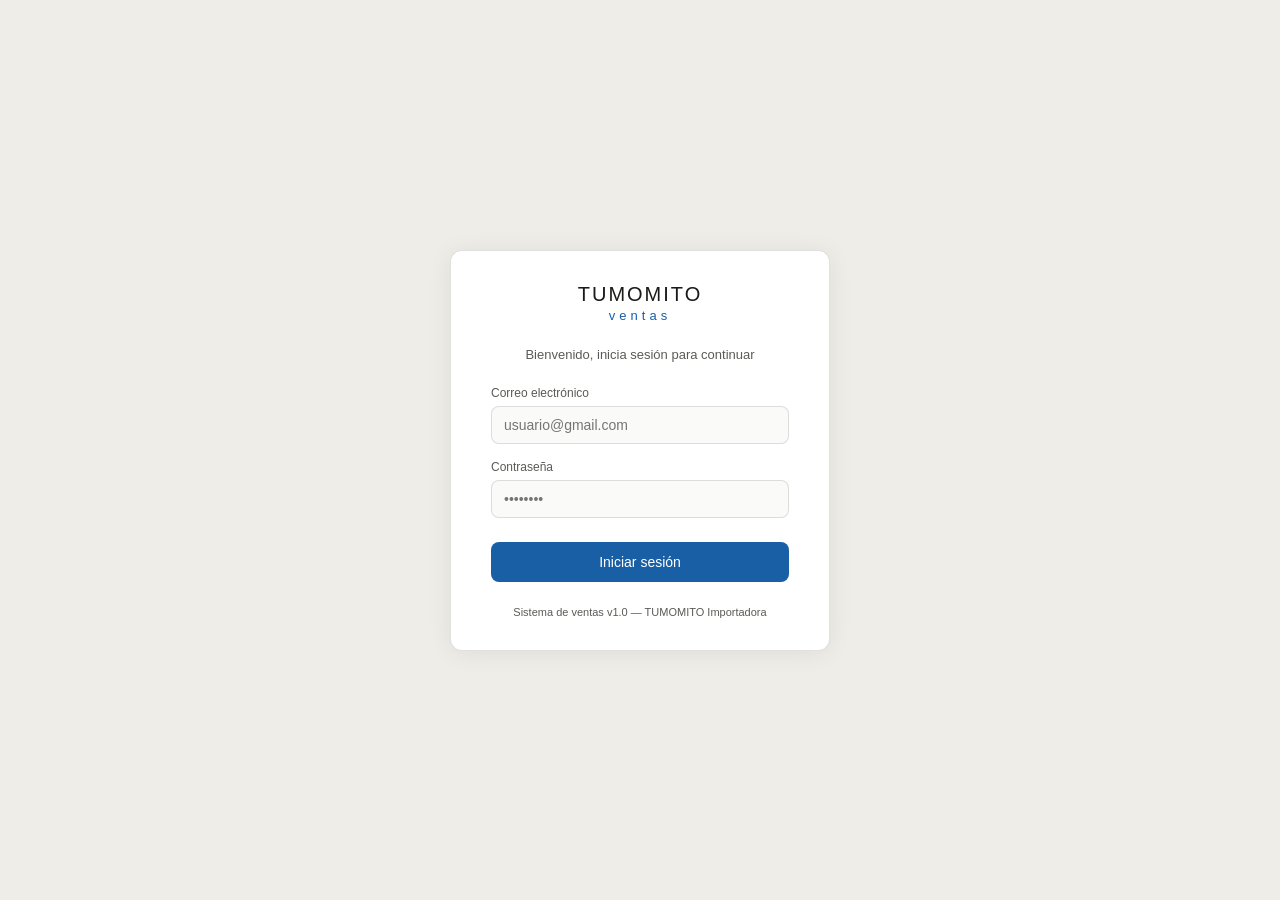
==== frontend/pages/dashboard.html @ 2b507c13 "feat: login + dashboard con catalogo" ====
<!DOCTYPE html>
<html lang="es">
<head>
  <meta charset="UTF-8">
  <meta name="viewport" content="width=device-width, initial-scale=1.0">
  <title>TUMOMITO — Dashboard</title>
  <link rel="stylesheet" href="../css/style.css">
</head>
<body class="dash-page">

  <!-- TOPBAR -->
  <header class="dash-header">
    <div class="dash-logo">TUMO<span>MITO</span></div>
    <div class="dash-user">
      <span id="user-name">Cargando...</span>
      <span id="user-role" class="role-badge"></span>
      <button class="btn-logout" onclick="logout()">Cerrar sesión</button>
    </div>
  </header>

  <!-- LAYOUT -->
  <div class="dash-layout">

    <!-- SIDEBAR -->
    <nav class="dash-sidebar">
      <div class="nav-item active" onclick="setView('catalogo', this)">Catálogo</div>
      <div class="nav-item" onclick="setView('pedidos', this)">Pedidos</div>
      <div class="nav-item" onclick="setView('analisis', this)">Análisis</div>
      <div class="nav-item" onclick="setView('clientes', this)">Clientes</div>
      <div class="nav-item" onclick="setView('proveedores', this)">Proveedores</div>
    </nav>

    <!-- CONTENIDO -->
    <main class="dash-content">

      <!-- ── CATÁLOGO ── -->
      <div id="view-catalogo">
        <div class="metrics">
          <div class="metric"><div class="metric-label">Ventas hoy</div><div class="metric-value">Bs. 4,820</div><div class="metric-delta up">+23% vs ayer</div></div>
          <div class="metric"><div class="metric-label">Pedidos activos</div><div class="metric-value">37</div><div class="metric-delta up">+8 nuevos</div></div>
          <div class="metric"><div class="metric-label">Productos</div><div class="metric-value" id="total-prods">—</div><div class="metric-delta">en catálogo</div></div>
          <div class="metric"><div class="metric-label">Stock crítico</div><div class="metric-value red" id="stock-critico">—</div><div class="metric-delta">requieren atención</div></div>
        </div>

        <div class="topbar">
          <input type="text" placeholder="Buscar producto..." id="search-input" oninput="filterProducts()">
          <select id="cat-filter" onchange="filterProducts()">
            <option value="">Todas las categorías</option>
            <option value="Hogar/Deco">Hogar y Decoración</option>
            <option value="Cocina/Baño">Cocina y Baño</option>
            <option value="Papelería">Papelería</option>
            <option value="Juguetes">Juguetes</option>
            <option value="Accesorios">Accesorios</option>
            <option value="Lámparas">Lámparas</option>
          </select>
          <select id="prov-filter" onchange="filterProducts()">
            <option value="">Todos los proveedores</option>
            <option value="Casa Ideas">Casa Ideas</option>
            <option value="Acricolor">Acricolor</option>
            <option value="Chikipoom">Chikipoom</option>
            <option value="Makro">Makro</option>
            <option value="Kimpro">Kimpro</option>
          </select>
        </div>

        <div class="section-title">Catálogo de productos <span id="prod-count" style="font-weight:400;color:var(--text2);font-size:12px"></span></div>
        <div class="products" id="product-grid"></div>
      </div>

      <!-- ── PEDIDOS ── -->
      <div id="view-pedidos" style="display:none">
        <div class="section-title">Gestión de pedidos</div>
        <div class="panel">
          <div class="order-row header-row">
            <span>Cliente / Producto</span><span>Monto</span><span>Fecha</span><span>Estado</span>
          </div>
          <div class="order-row"><span><b>Carlos M.</b> — Cortina Blackout</span><span>Bs. 870</span><span>Hoy 09:14</span><span class="status s-pendiente">Pendiente</span></div>
          <div class="order-row"><span><b>Ana R.</b> — Set Cubiertos Oro</span><span>Bs. 446</span><span>Hoy 08:52</span><span class="status s-enviado">Enviado</span></div>
          <div class="order-row"><span><b>Pedro L.</b> — Mochila Plegable</span><span>Bs. 520</span><span>Ayer 18:30</span><span class="status s-entregado">Entregado</span></div>
          <div class="order-row"><span><b>Maria C.</b> — Lámpara Colgante</span><span>Bs. 1,170</span><span>Ayer 14:10</span><span class="status s-enviado">Enviado</span></div>
          <div class="order-row"><span><b>Luis V.</b> — Guirnalda Luces</span><span>Bs. 440</span><span>28 Abr</span><span class="status s-entregado">Entregado</span></div>
          <div class="order-row"><span><b>Sofia B.</b> — Robot Cocina</span><span>Bs. 1,200</span><span>27 Abr</span><span class="status s-entregado">Entregado</span></div>
        </div>
        <button class="btn-primary">Exportar pedidos</button>
      </div>

      <!-- ── ANÁLISIS ── -->
      <div id="view-analisis" style="display:none">
        <div class="section-title">Análisis de ventas</div>
        <div class="panel">
          <div class="panel-title">Categorías más vendidas</div>
          <div class="bar-wrap"><span class="bar-label">Hogar/Deco</span><div class="bar-bg"><div class="bar-fill" style="width:82%;background:#185FA5"></div></div><span>82%</span></div>
          <div class="bar-wrap"><span class="bar-label">Cocina/Baño</span><div class="bar-bg"><div class="bar-fill" style="width:65%;background:#1D9E75"></div></div><span>65%</span></div>
          <div class="bar-wrap"><span class="bar-label">Lámparas</span><div class="bar-bg"><div class="bar-fill" style="width:54%;background:#534AB7"></div></div><span>54%</span></div>
          <div class="bar-wrap"><span class="bar-label">Papelería</span><div class="bar-bg"><div class="bar-fill" style="width:38%;background:#EF9F27"></div></div><span>38%</span></div>
          <div class="bar-wrap"><span class="bar-label">Juguetes</span><div class="bar-bg"><div class="bar-fill" style="width:27%;background:#D85A30"></div></div><span>27%</span></div>
        </div>
        <div class="panel">
          <div class="panel-title">Recomendación IA</div>
          <div class="ai-box">
            Se detecta alta rotación en <b>artículos de Hogar y Decoración</b> (velas, marcos, cortinas). Se recomienda reponer stock de Casa Ideas — quedan 38 productos en nivel crítico.<br><br>
            Oportunidad: el proveedor <b>Acricolor</b> tiene lámparas colgantes de cristal con alta demanda y stock disponible. Considerar promoción especial.<br><br>
            Temporada: se aproxima Día de la Madre — incrementar stock de <b>sets de cocina, fragancias y decoración</b>.
          </div>
        </div>
      </div>

      <!-- ── CLIENTES ── -->
      <div id="view-clientes" style="display:none">
        <div class="section-title">Base de clientes</div>
        <div class="panel">
          <div class="tab-bar">
            <div class="tab active" onclick="setTab(this,'frecuentes')">Frecuentes</div>
            <div class="tab" onclick="setTab(this,'nuevos')">Nuevos</div>
            <div class="tab" onclick="setTab(this,'inactivos')">Inactivos</div>
          </div>
          <div id="tab-frecuentes">
            <div class="order-row header-row"><span>Cliente</span><span>Compras</span><span>Total Bs.</span><span>Segmento</span></div>
            <div class="order-row"><span>Maria C.</span><span>14</span><span>6,840</span><span class="status s-entregado">VIP</span></div>
            <div class="order-row"><span>Pedro L.</span><span>11</span><span>4,200</span><span class="status s-entregado">VIP</span></div>
            <div class="order-row"><span>Sofia B.</span><span>9</span><span>3,100</span><span class="status s-enviado">Premium</span></div>
            <div class="order-row"><span>Luis V.</span><span>7</span><span>2,450</span><span class="status s-enviado">Premium</span></div>
          </div>
          <div id="tab-nuevos" style="display:none">
            <div class="order-row"><span>Juan P.</span><span>1</span><span>580</span><span class="status s-pendiente">Nuevo</span></div>
            <div class="order-row"><span>Rosa M.</span><span>2</span><span>420</span><span class="status s-pendiente">Nuevo</span></div>
          </div>
          <div id="tab-inactivos" style="display:none">
            <div class="order-row"><span>Ana F.</span><span>3</span><span>890</span><span class="status s-pendiente">Inactivo</span></div>
            <div class="order-row"><span>Carlos Q.</span><span>5</span><span>1,200</span><span class="status s-pendiente">Inactivo</span></div>
          </div>
        </div>
        <button class="btn-primary">Campaña de reactivación</button>
      </div>

      <!-- ── PROVEEDORES ── -->
      <div id="view-proveedores" style="display:none">
        <div class="section-title">Proveedores activos</div>
        <div class="panel">
          <div class="order-row header-row"><span>Proveedor</span><span>Productos</span><span>Categoría</span><span>Estado</span></div>
          <div class="order-row"><span><b>Casa Ideas</b></span><span>150+</span><span>Hogar/Deco</span><span class="status s-entregado">Activo</span></div>
          <div class="order-row"><span><b>Acricolor</b></span><span>80+</span><span>Lámparas</span><span class="status s-entregado">Activo</span></div>
          <div class="order-row"><span><b>Chikipoom</b></span><span>25</span><span>Juguetes</span><span class="status s-enviado">Consignación</span></div>
          <div class="order-row"><span><b>Makro</b></span><span>41</span><span>Varios</span><span class="status s-entregado">Activo</span></div>
          <div class="order-row"><span><b>Kimpro</b></span><span>7</span><span>Accesorios</span><span class="status s-pendiente">Revisar</span></div>
          <div class="order-row"><span><b>Smart Toys</b></span><span>15+</span><span>Juguetes</span><span class="status s-enviado">Cotización</span></div>
          <div class="order-row"><span><b>Funky Fish</b></span><span>10+</span><span>Accesorios</span><span class="status s-enviado">Cotización</span></div>
        </div>
      </div>

    </main>
  </div>

  <script src="../js/auth.js"></script>
  <script src="../js/app.js"></script>
</body>
</html>
---- frontend/css/style.css ----
*, *::before, *::after { box-sizing: border-box; margin: 0; padding: 0; }

:root {
  --blue: #185FA5;
  --blue-dark: #0C447C;
  --blue-bg: #E6F1FB;
  --text1: #1a1a18;
  --text2: #5a5a56;
  --bg: #eeede8;
  --white: #ffffff;
  --border: rgba(0,0,0,0.12);
  --radius: 12px;
  --red: #993C1D;
  --red-bg: #FAECE7;
  --green: #0F6E56;
  --green-bg: #E1F5EE;
}

body {
  font-family: -apple-system, BlinkMacSystemFont, 'Segoe UI', sans-serif;
  background: var(--bg);
  color: var(--text1);
  min-height: 100vh;
}

/* ── LOGIN ── */
.login-page {
  display: flex;
  align-items: center;
  justify-content: center;
  min-height: 100vh;
}

.login-card {
  background: var(--white);
  border: 0.5px solid var(--border);
  border-radius: var(--radius);
  padding: 2rem 2.5rem;
  width: 100%;
  max-width: 380px;
  box-shadow: 0 2px 24px rgba(0,0,0,0.07);
}

.login-logo {
  text-align: center;
  margin-bottom: 1.5rem;
}

.logo-main {
  display: block;
  font-size: 20px;
  font-weight: 500;
  color: var(--text1);
  letter-spacing: 2px;
}

.logo-sub {
  display: block;
  font-size: 13px;
  color: var(--blue);
  letter-spacing: 4px;
  margin-top: 2px;
}

.login-welcome {
  font-size: 13px;
  color: var(--text2);
  text-align: center;
  margin-bottom: 1.5rem;
}

.form-group {
  margin-bottom: 1rem;
}

.form-group label {
  display: block;
  font-size: 12px;
  font-weight: 500;
  color: var(--text2);
  margin-bottom: 6px;
}

.form-group input {
  width: 100%;
  height: 38px;
  border: 0.5px solid var(--border);
  border-radius: 8px;
  padding: 0 12px;
  font-size: 14px;
  color: var(--text1);
  background: #fafaf8;
  outline: none;
  transition: border-color 0.15s;
}

.form-group input:focus {
  border-color: var(--blue);
  background: var(--white);
}

.btn-login {
  width: 100%;
  height: 40px;
  background: var(--blue);
  color: #fff;
  border: none;
  border-radius: 8px;
  font-size: 14px;
  font-weight: 500;
  cursor: pointer;
  margin-top: 0.5rem;
  transition: background 0.15s;
}

.btn-login:hover { background: var(--blue-dark); }
.btn-login:disabled { background: #aaa; cursor: not-allowed; }

.alert {
  padding: 8px 12px;
  border-radius: 8px;
  font-size: 12px;
  margin-bottom: 1rem;
}

.alert-error { background: var(--red-bg); color: var(--red); border: 0.5px solid #f5c4b3; }
.alert-success { background: var(--green-bg); color: var(--green); border: 0.5px solid #9FE1CB; }

.login-footer {
  font-size: 11px;
  color: var(--text2);
  text-align: center;
  margin-top: 1.5rem;
}

/* ── DASHBOARD ── */
.dash-page { background: var(--bg); }

.dash-header {
  height: 52px;
  background: var(--white);
  border-bottom: 0.5px solid var(--border);
  display: flex;
  align-items: center;
  justify-content: space-between;
  padding: 0 1.5rem;
  position: sticky;
  top: 0;
  z-index: 10;
}

.dash-logo { font-size: 16px; font-weight: 500; color: var(--text1); }
.dash-logo span { color: var(--blue); }

.dash-user { display: flex; align-items: center; gap: 10px; font-size: 13px; }

.role-badge {
  font-size: 10px;
  padding: 2px 8px;
  border-radius: 4px;
  background: var(--blue-bg);
  color: var(--blue-dark);
  font-weight: 500;
  text-transform: uppercase;
}

.btn-logout {
  background: transparent;
  border: 0.5px solid var(--border);
  padding: 5px 12px;
  border-radius: 6px;
  font-size: 12px;
  cursor: pointer;
  color: var(--text2);
}
.btn-logout:hover { background: var(--bg); color: var(--text1); }

.dash-layout {
  display: grid;
  grid-template-columns: 190px 1fr;
  min-height: calc(100vh - 52px);
}

.dash-sidebar {
  background: var(--white);
  border-right: 0.5px solid var(--border);
  padding: 1rem;
  display: flex;
  flex-direction: column;
  gap: 4px;
}

.nav-item {
  padding: 8px 12px;
  border-radius: 8px;
  font-size: 13px;
  cursor: pointer;
  color: var(--text2);
  transition: all 0.15s;
}
.nav-item:hover { background: var(--bg); color: var(--text1); }
.nav-item.active { background: var(--blue-bg); color: var(--blue); font-weight: 500; }

.dash-content {
  padding: 1.5rem;
  background: var(--bg);
  overflow-y: auto;
}

.metrics {
  display: grid;
  grid-template-columns: repeat(4, 1fr);
  gap: 10px;
  margin-bottom: 1.25rem;
}

.metric {
  background: var(--white);
  border: 0.5px solid var(--border);
  border-radius: 10px;
  padding: 12px 14px;
}
.metric-label { font-size: 12px; color: var(--text2); margin-bottom: 4px; }
.metric-value { font-size: 22px; font-weight: 500; color: var(--text1); }
.metric-value.red { color: var(--red); }
.metric-delta { font-size: 11px; margin-top: 3px; color: var(--text2); }
.metric-delta.up { color: var(--green); }

.topbar {
  display: flex;
  gap: 8px;
  margin-bottom: 1rem;
  flex-wrap: wrap;
}
.topbar input, .topbar select {
  height: 34px;
  border: 0.5px solid var(--border);
  border-radius: 8px;
  padding: 0 12px;
  font-size: 13px;
  background: var(--white);
  color: var(--text1);
  outline: none;
}
.topbar input { flex: 1; min-width: 160px; }
.topbar input:focus, .topbar select:focus { border-color: var(--blue); }

.section-title { font-size: 14px; font-weight: 500; margin-bottom: 12px; color: var(--text1); }

.products {
  display: grid;
  grid-template-columns: repeat(4, 1fr);
  gap: 10px;
}

.product-card {
  background: var(--white);
  border: 0.5px solid var(--border);
  border-radius: 10px;
  padding: 12px;
  cursor: pointer;
  transition: border-color 0.15s;
}
.product-card:hover { border-color: var(--blue); }

.prod-img {
  width: 100%;
  height: 52px;
  background: var(--bg);
  border-radius: 8px;
  display: flex;
  align-items: center;
  justify-content: center;
  font-size: 22px;
  margin-bottom: 8px;
}

.prod-name { font-size: 12px; font-weight: 500; color: var(--text1); margin-bottom: 3px; line-height: 1.3; }
.prod-price { font-size: 13px; font-weight: 500; color: var(--blue); }
.prod-meta { font-size: 11px; color: var(--text2); margin-top: 2px; }

.badge { display: inline-block; font-size: 10px; padding: 2px 6px; border-radius: 4px; margin-bottom: 4px; }
.badge-hot { background: var(--red-bg); color: var(--red); }
.badge-new { background: var(--green-bg); color: var(--green); }
.badge-low { background: #FAEEDA; color: #854F0B; }

.panel {
  background: var(--white);
  border: 0.5px solid var(--border);
  border-radius: 10px;
  padding: 1rem;
  margin-bottom: 1rem;
}
.panel-title { font-size: 13px; font-weight: 500; margin-bottom: 12px; }

.order-row {
  display: grid;
  grid-template-columns: 1fr auto auto auto;
  gap: 10px;
  align-items: center;
  padding: 8px 0;
  border-bottom: 0.5px solid var(--border);
  font-size: 13px;
}
.order-row:last-child { border-bottom: none; }
.header-row { font-size: 11px; font-weight: 500; color: var(--text2); }

.status { padding: 2px 8px; border-radius: 4px; font-size: 11px; white-space: nowrap; }
.s-pendiente { background: #FAEEDA; color: #854F0B; }
.s-enviado   { background: var(--blue-bg); color: var(--blue-dark); }
.s-entregado { background: var(--green-bg); color: var(--green); }

.btn-primary {
  background: var(--blue);
  color: #fff;
  border: none;
  padding: 8px 16px;
  border-radius: 8px;
  font-size: 13px;
  cursor: pointer;
}
.btn-primary:hover { background: var(--blue-dark); }

.bar-wrap { display: flex; align-items: center; gap: 8px; margin-bottom: 8px; font-size: 12px; }
.bar-label { min-width: 90px; color: var(--text2); }
.bar-bg { flex: 1; height: 8px; background: var(--bg); border-radius: 4px; overflow: hidden; }
.bar-fill { height: 100%; border-radius: 4px; }

.ai-box {
  background: var(--blue-bg);
  border: 0.5px solid #B5D4F4;
  border-radius: 8px;
  padding: 12px;
  font-size: 13px;
  color: var(--blue-dark);
  line-height: 1.6;
}

.tab-bar { display: flex; gap: 4px; margin-bottom: 1rem; }
.tab {
  padding: 5px 14px;
  border-radius: 8px;
  font-size: 12px;
  cursor: pointer;
  color: var(--text2);
  border: 0.5px solid transparent;
}
.tab.active { background: var(--white); border-color: var(--border); color: var(--text1); font-weight: 500; }
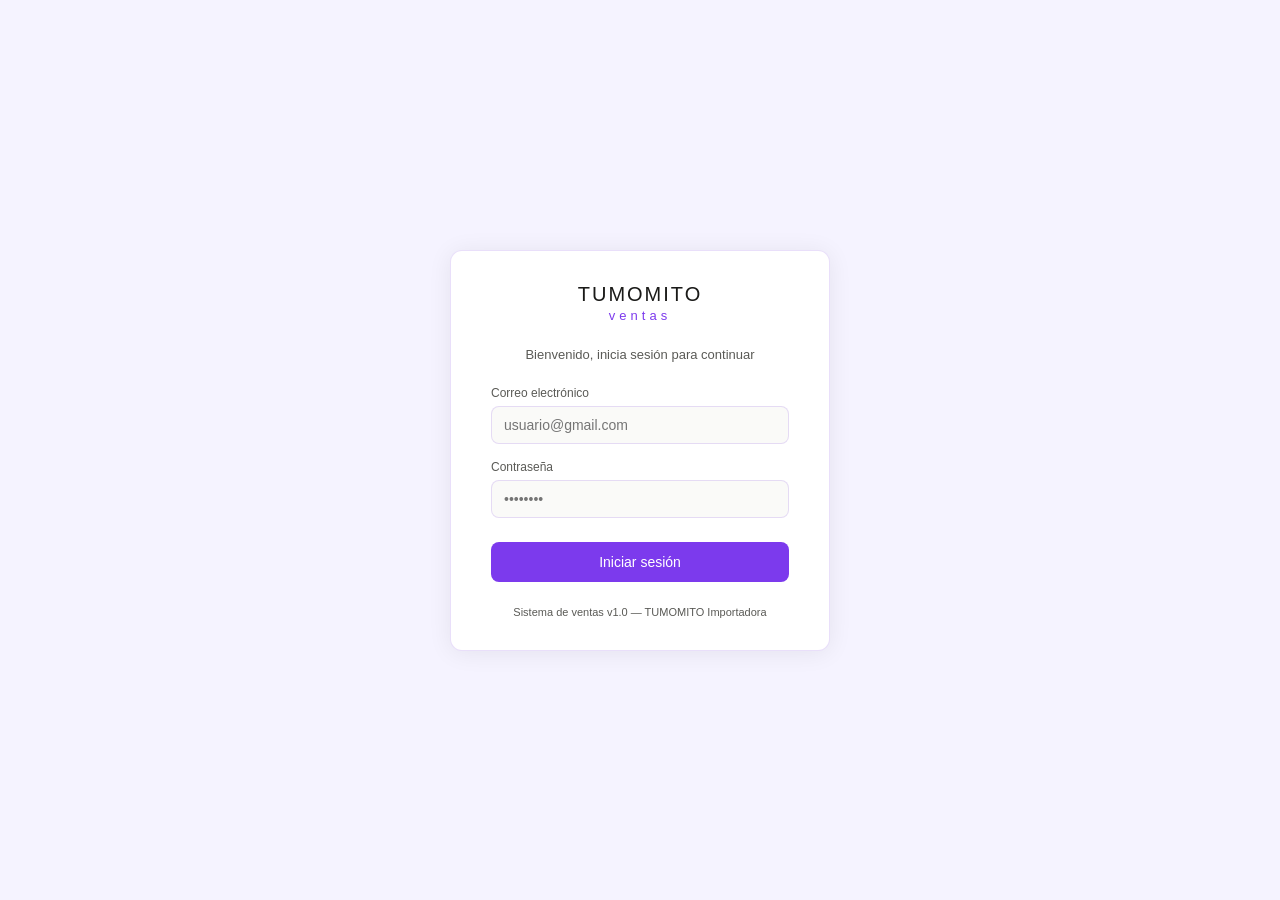
==== commit dda4090c: "feat: tema morado aplicado + metricas con color" ====
--- a/frontend/pages/dashboard.html
+++ b/frontend/pages/dashboard.html
@@ -1,157 +1,229 @@
 <!DOCTYPE html>
 <html lang="es">
+
 <head>
-  <meta charset="UTF-8">
-  <meta name="viewport" content="width=device-width, initial-scale=1.0">
-  <title>TUMOMITO — Dashboard</title>
-  <link rel="stylesheet" href="../css/style.css">
+    <meta charset="UTF-8">
+    <meta name="viewport" content="width=device-width, initial-scale=1.0">
+    <title>TUMOMITO — Dashboard</title>
+    <link rel="stylesheet" href="../css/style.css">
 </head>
+
 <body class="dash-page">
 
-  <!-- TOPBAR -->
-  <header class="dash-header">
-    <div class="dash-logo">TUMO<span>MITO</span></div>
-    <div class="dash-user">
-      <span id="user-name">Cargando...</span>
-      <span id="user-role" class="role-badge"></span>
-      <button class="btn-logout" onclick="logout()">Cerrar sesión</button>
+    <!-- TOPBAR -->
+    <header class="dash-header">
+        <div class="dash-logo">TUMO<span>MITO</span></div>
+        <div class="dash-user">
+            <span id="user-name">Cargando...</span>
+            <span id="user-role" class="role-badge"></span>
+            <button class="btn-logout" onclick="logout()">Cerrar sesión</button>
+        </div>
+    </header>
+
+    <!-- LAYOUT -->
+    <div class="dash-layout">
+
+        <!-- SIDEBAR -->
+        <nav class="dash-sidebar">
+            <div class="nav-item active" onclick="setView('catalogo', this)">Catálogo</div>
+            <div class="nav-item" onclick="setView('pedidos', this)">Pedidos</div>
+            <div class="nav-item" onclick="setView('analisis', this)">Análisis</div>
+            <div class="nav-item" onclick="setView('clientes', this)">Clientes</div>
+            <div class="nav-item" onclick="setView('proveedores', this)">Proveedores</div>
+        </nav>
+
+        <!-- CONTENIDO -->
+        <main class="dash-content">
+
+            <!-- ── CATÁLOGO ── -->
+            <div id="view-catalogo">
+                <div class="metrics">
+                    <div class="metric">
+                        <div class="metric-label">Ventas hoy</div>
+                        <div class="metric-value">Bs. 4,820</div>
+                        <div class="metric-delta up">+23% vs ayer</div>
+                    </div>
+                    <div class="metric">
+                        <div class="metric-label">Pedidos activos</div>
+                        <div class="metric-value">37</div>
+                        <div class="metric-delta up">+8 nuevos</div>
+                    </div>
+                    <div class="metric">
+                        <div class="metric-label">Productos</div>
+                        <div class="metric-value" id="total-prods">—</div>
+                        <div class="metric-delta">en catálogo</div>
+                    </div>
+                    <div class="metric">
+                        <div class="metric-label">Stock crítico</div>
+                        <div class="metric-value" id="stock-critico">—</div>
+                        <div class="metric-delta">requieren atención</div>
+                    </div>
+                </div>
+
+                <div class="topbar">
+                    <input type="text" placeholder="Buscar producto..." id="search-input" oninput="filterProducts()">
+                    <select id="cat-filter" onchange="filterProducts()">
+                        <option value="">Todas las categorías</option>
+                        <option value="Decoración del Hogar">Decoración del Hogar</option>
+                        <option value="Ropa y Textiles">Ropa y Textiles</option>
+                        <option value="Juguetes y Entretenimiento">Juguetes y Entretenimiento</option>
+                        <option value="Cosméticos y Cuidado Personal">Cosméticos y Cuidado Personal</option>
+                        <option value="Relojes y Accesorios">Relojes y Accesorios</option>
+                        <option value="Papelería y Agendas">Papelería y Agendas</option>
+                        <option value="Electrónica y Tecnología">Electrónica y Tecnología</option>
+                        <option value="Velas y Aromatizadores">Velas y Aromatizadores</option>
+                        <option value="Textiles de Baño">Textiles de Baño</option>
+                        <option value="Marcos y Espejos">Marcos y Espejos</option>
+                        <option value="Cortinas y Stores">Cortinas y Stores</option>
+                        <option value="Varios">Varios</option>
+                    </select>
+                    <select id="prov-filter" onchange="filterProducts()">
+                        <option value="">Todos los proveedores</option>
+                        <option value="Casa Ideas">Casa Ideas</option>
+                        <option value="Acricolor">Acricolor</option>
+                        <option value="Chikipoom">Chikipoom</option>
+                        <option value="Makro">Makro</option>
+                        <option value="Kimpro">Kimpro</option>
+                    </select>
+                </div>
+
+                <div class="section-title">Catálogo de productos <span id="prod-count"
+                        style="font-weight:400;color:var(--text2);font-size:12px"></span></div>
+                <div class="products" id="product-grid"></div>
+            </div>
+
+            <!-- ── PEDIDOS ── -->
+            <div id="view-pedidos" style="display:none">
+                <div class="section-title">Gestión de pedidos</div>
+                <div class="panel">
+                    <div class="order-row header-row">
+                        <span>Cliente / Producto</span><span>Monto</span><span>Fecha</span><span>Estado</span>
+                    </div>
+                    <div class="order-row"><span><b>Carlos M.</b> — Cortina Blackout</span><span>Bs. 870</span><span>Hoy
+                            09:14</span><span class="status s-pendiente">Pendiente</span></div>
+                    <div class="order-row"><span><b>Ana R.</b> — Set Cubiertos Oro</span><span>Bs. 446</span><span>Hoy
+                            08:52</span><span class="status s-enviado">Enviado</span></div>
+                    <div class="order-row"><span><b>Pedro L.</b> — Mochila Plegable</span><span>Bs. 520</span><span>Ayer
+                            18:30</span><span class="status s-entregado">Entregado</span></div>
+                    <div class="order-row"><span><b>Maria C.</b> — Lámpara Colgante</span><span>Bs.
+                            1,170</span><span>Ayer 14:10</span><span class="status s-enviado">Enviado</span></div>
+                    <div class="order-row"><span><b>Luis V.</b> — Guirnalda Luces</span><span>Bs. 440</span><span>28
+                            Abr</span><span class="status s-entregado">Entregado</span></div>
+                    <div class="order-row"><span><b>Sofia B.</b> — Robot Cocina</span><span>Bs. 1,200</span><span>27
+                            Abr</span><span class="status s-entregado">Entregado</span></div>
+                </div>
+                <button class="btn-primary">Exportar pedidos</button>
+            </div>
+
+            <!-- ── ANÁLISIS ── -->
+            <div id="view-analisis" style="display:none">
+                <div class="section-title">Análisis de ventas</div>
+                <div class="panel">
+                    <div class="panel-title">Categorías más vendidas</div>
+                    <div class="bar-wrap"><span class="bar-label">Hogar/Deco</span>
+                        <div class="bar-bg">
+                            <div class="bar-fill" style="width:82%;background:#185FA5"></div>
+                        </div><span>82%</span>
+                    </div>
+                    <div class="bar-wrap"><span class="bar-label">Cocina/Baño</span>
+                        <div class="bar-bg">
+                            <div class="bar-fill" style="width:65%;background:#1D9E75"></div>
+                        </div><span>65%</span>
+                    </div>
+                    <div class="bar-wrap"><span class="bar-label">Lámparas</span>
+                        <div class="bar-bg">
+                            <div class="bar-fill" style="width:54%;background:#534AB7"></div>
+                        </div><span>54%</span>
+                    </div>
+                    <div class="bar-wrap"><span class="bar-label">Papelería</span>
+                        <div class="bar-bg">
+                            <div class="bar-fill" style="width:38%;background:#EF9F27"></div>
+                        </div><span>38%</span>
+                    </div>
+                    <div class="bar-wrap"><span class="bar-label">Juguetes</span>
+                        <div class="bar-bg">
+                            <div class="bar-fill" style="width:27%;background:#D85A30"></div>
+                        </div><span>27%</span>
+                    </div>
+                </div>
+                <div class="panel">
+                    <div class="panel-title">Recomendación IA</div>
+                    <div class="ai-box">
+                        Se detecta alta rotación en <b>artículos de Hogar y Decoración</b> (velas, marcos, cortinas). Se
+                        recomienda reponer stock de Casa Ideas — quedan 38 productos en nivel crítico.<br><br>
+                        Oportunidad: el proveedor <b>Acricolor</b> tiene lámparas colgantes de cristal con alta demanda
+                        y stock disponible. Considerar promoción especial.<br><br>
+                        Temporada: se aproxima Día de la Madre — incrementar stock de <b>sets de cocina, fragancias y
+                            decoración</b>.
+                    </div>
+                </div>
+            </div>
+
+            <!-- ── CLIENTES ── -->
+            <div id="view-clientes" style="display:none">
+                <div class="section-title">Base de clientes</div>
+                <div class="panel">
+                    <div class="tab-bar">
+                        <div class="tab active" onclick="setTab(this,'frecuentes')">Frecuentes</div>
+                        <div class="tab" onclick="setTab(this,'nuevos')">Nuevos</div>
+                        <div class="tab" onclick="setTab(this,'inactivos')">Inactivos</div>
+                    </div>
+                    <div id="tab-frecuentes">
+                        <div class="order-row header-row"><span>Cliente</span><span>Compras</span><span>Total
+                                Bs.</span><span>Segmento</span></div>
+                        <div class="order-row"><span>Maria C.</span><span>14</span><span>6,840</span><span
+                                class="status s-entregado">VIP</span></div>
+                        <div class="order-row"><span>Pedro L.</span><span>11</span><span>4,200</span><span
+                                class="status s-entregado">VIP</span></div>
+                        <div class="order-row"><span>Sofia B.</span><span>9</span><span>3,100</span><span
+                                class="status s-enviado">Premium</span></div>
+                        <div class="order-row"><span>Luis V.</span><span>7</span><span>2,450</span><span
+                                class="status s-enviado">Premium</span></div>
+                    </div>
+                    <div id="tab-nuevos" style="display:none">
+                        <div class="order-row"><span>Juan P.</span><span>1</span><span>580</span><span
+                                class="status s-pendiente">Nuevo</span></div>
+                        <div class="order-row"><span>Rosa M.</span><span>2</span><span>420</span><span
+                                class="status s-pendiente">Nuevo</span></div>
+                    </div>
+                    <div id="tab-inactivos" style="display:none">
+                        <div class="order-row"><span>Ana F.</span><span>3</span><span>890</span><span
+                                class="status s-pendiente">Inactivo</span></div>
+                        <div class="order-row"><span>Carlos Q.</span><span>5</span><span>1,200</span><span
+                                class="status s-pendiente">Inactivo</span></div>
+                    </div>
+                </div>
+                <button class="btn-primary">Campaña de reactivación</button>
+            </div>
+
+            <!-- ── PROVEEDORES ── -->
+            <div id="view-proveedores" style="display:none">
+                <div class="section-title">Proveedores activos</div>
+                <div class="panel">
+                    <div class="order-row header-row">
+                        <span>Proveedor</span><span>Productos</span><span>Categoría</span><span>Estado</span></div>
+                    <div class="order-row"><span><b>Casa Ideas</b></span><span>150+</span><span>Hogar/Deco</span><span
+                            class="status s-entregado">Activo</span></div>
+                    <div class="order-row"><span><b>Acricolor</b></span><span>80+</span><span>Lámparas</span><span
+                            class="status s-entregado">Activo</span></div>
+                    <div class="order-row"><span><b>Chikipoom</b></span><span>25</span><span>Juguetes</span><span
+                            class="status s-enviado">Consignación</span></div>
+                    <div class="order-row"><span><b>Makro</b></span><span>41</span><span>Varios</span><span
+                            class="status s-entregado">Activo</span></div>
+                    <div class="order-row"><span><b>Kimpro</b></span><span>7</span><span>Accesorios</span><span
+                            class="status s-pendiente">Revisar</span></div>
+                    <div class="order-row"><span><b>Smart Toys</b></span><span>15+</span><span>Juguetes</span><span
+                            class="status s-enviado">Cotización</span></div>
+                    <div class="order-row"><span><b>Funky Fish</b></span><span>10+</span><span>Accesorios</span><span
+                            class="status s-enviado">Cotización</span></div>
+                </div>
+            </div>
+
+        </main>
     </div>
-  </header>
-
-  <!-- LAYOUT -->
-  <div class="dash-layout">
-
-    <!-- SIDEBAR -->
-    <nav class="dash-sidebar">
-      <div class="nav-item active" onclick="setView('catalogo', this)">Catálogo</div>
-      <div class="nav-item" onclick="setView('pedidos', this)">Pedidos</div>
-      <div class="nav-item" onclick="setView('analisis', this)">Análisis</div>
-      <div class="nav-item" onclick="setView('clientes', this)">Clientes</div>
-      <div class="nav-item" onclick="setView('proveedores', this)">Proveedores</div>
-    </nav>
-
-    <!-- CONTENIDO -->
-    <main class="dash-content">
-
-      <!-- ── CATÁLOGO ── -->
-      <div id="view-catalogo">
-        <div class="metrics">
-          <div class="metric"><div class="metric-label">Ventas hoy</div><div class="metric-value">Bs. 4,820</div><div class="metric-delta up">+23% vs ayer</div></div>
-          <div class="metric"><div class="metric-label">Pedidos activos</div><div class="metric-value">37</div><div class="metric-delta up">+8 nuevos</div></div>
-          <div class="metric"><div class="metric-label">Productos</div><div class="metric-value" id="total-prods">—</div><div class="metric-delta">en catálogo</div></div>
-          <div class="metric"><div class="metric-label">Stock crítico</div><div class="metric-value red" id="stock-critico">—</div><div class="metric-delta">requieren atención</div></div>
-        </div>
-
-        <div class="topbar">
-          <input type="text" placeholder="Buscar producto..." id="search-input" oninput="filterProducts()">
-          <select id="cat-filter" onchange="filterProducts()">
-            <option value="">Todas las categorías</option>
-            <option value="Hogar/Deco">Hogar y Decoración</option>
-            <option value="Cocina/Baño">Cocina y Baño</option>
-            <option value="Papelería">Papelería</option>
-            <option value="Juguetes">Juguetes</option>
-            <option value="Accesorios">Accesorios</option>
-            <option value="Lámparas">Lámparas</option>
-          </select>
-          <select id="prov-filter" onchange="filterProducts()">
-            <option value="">Todos los proveedores</option>
-            <option value="Casa Ideas">Casa Ideas</option>
-            <option value="Acricolor">Acricolor</option>
-            <option value="Chikipoom">Chikipoom</option>
-            <option value="Makro">Makro</option>
-            <option value="Kimpro">Kimpro</option>
-          </select>
-        </div>
-
-        <div class="section-title">Catálogo de productos <span id="prod-count" style="font-weight:400;color:var(--text2);font-size:12px"></span></div>
-        <div class="products" id="product-grid"></div>
-      </div>
-
-      <!-- ── PEDIDOS ── -->
-      <div id="view-pedidos" style="display:none">
-        <div class="section-title">Gestión de pedidos</div>
-        <div class="panel">
-          <div class="order-row header-row">
-            <span>Cliente / Producto</span><span>Monto</span><span>Fecha</span><span>Estado</span>
-          </div>
-          <div class="order-row"><span><b>Carlos M.</b> — Cortina Blackout</span><span>Bs. 870</span><span>Hoy 09:14</span><span class="status s-pendiente">Pendiente</span></div>
-          <div class="order-row"><span><b>Ana R.</b> — Set Cubiertos Oro</span><span>Bs. 446</span><span>Hoy 08:52</span><span class="status s-enviado">Enviado</span></div>
-          <div class="order-row"><span><b>Pedro L.</b> — Mochila Plegable</span><span>Bs. 520</span><span>Ayer 18:30</span><span class="status s-entregado">Entregado</span></div>
-          <div class="order-row"><span><b>Maria C.</b> — Lámpara Colgante</span><span>Bs. 1,170</span><span>Ayer 14:10</span><span class="status s-enviado">Enviado</span></div>
-          <div class="order-row"><span><b>Luis V.</b> — Guirnalda Luces</span><span>Bs. 440</span><span>28 Abr</span><span class="status s-entregado">Entregado</span></div>
-          <div class="order-row"><span><b>Sofia B.</b> — Robot Cocina</span><span>Bs. 1,200</span><span>27 Abr</span><span class="status s-entregado">Entregado</span></div>
-        </div>
-        <button class="btn-primary">Exportar pedidos</button>
-      </div>
-
-      <!-- ── ANÁLISIS ── -->
-      <div id="view-analisis" style="display:none">
-        <div class="section-title">Análisis de ventas</div>
-        <div class="panel">
-          <div class="panel-title">Categorías más vendidas</div>
-          <div class="bar-wrap"><span class="bar-label">Hogar/Deco</span><div class="bar-bg"><div class="bar-fill" style="width:82%;background:#185FA5"></div></div><span>82%</span></div>
-          <div class="bar-wrap"><span class="bar-label">Cocina/Baño</span><div class="bar-bg"><div class="bar-fill" style="width:65%;background:#1D9E75"></div></div><span>65%</span></div>
-          <div class="bar-wrap"><span class="bar-label">Lámparas</span><div class="bar-bg"><div class="bar-fill" style="width:54%;background:#534AB7"></div></div><span>54%</span></div>
-          <div class="bar-wrap"><span class="bar-label">Papelería</span><div class="bar-bg"><div class="bar-fill" style="width:38%;background:#EF9F27"></div></div><span>38%</span></div>
-          <div class="bar-wrap"><span class="bar-label">Juguetes</span><div class="bar-bg"><div class="bar-fill" style="width:27%;background:#D85A30"></div></div><span>27%</span></div>
-        </div>
-        <div class="panel">
-          <div class="panel-title">Recomendación IA</div>
-          <div class="ai-box">
-            Se detecta alta rotación en <b>artículos de Hogar y Decoración</b> (velas, marcos, cortinas). Se recomienda reponer stock de Casa Ideas — quedan 38 productos en nivel crítico.<br><br>
-            Oportunidad: el proveedor <b>Acricolor</b> tiene lámparas colgantes de cristal con alta demanda y stock disponible. Considerar promoción especial.<br><br>
-            Temporada: se aproxima Día de la Madre — incrementar stock de <b>sets de cocina, fragancias y decoración</b>.
-          </div>
-        </div>
-      </div>
-
-      <!-- ── CLIENTES ── -->
-      <div id="view-clientes" style="display:none">
-        <div class="section-title">Base de clientes</div>
-        <div class="panel">
-          <div class="tab-bar">
-            <div class="tab active" onclick="setTab(this,'frecuentes')">Frecuentes</div>
-            <div class="tab" onclick="setTab(this,'nuevos')">Nuevos</div>
-            <div class="tab" onclick="setTab(this,'inactivos')">Inactivos</div>
-          </div>
-          <div id="tab-frecuentes">
-            <div class="order-row header-row"><span>Cliente</span><span>Compras</span><span>Total Bs.</span><span>Segmento</span></div>
-            <div class="order-row"><span>Maria C.</span><span>14</span><span>6,840</span><span class="status s-entregado">VIP</span></div>
-            <div class="order-row"><span>Pedro L.</span><span>11</span><span>4,200</span><span class="status s-entregado">VIP</span></div>
-            <div class="order-row"><span>Sofia B.</span><span>9</span><span>3,100</span><span class="status s-enviado">Premium</span></div>
-            <div class="order-row"><span>Luis V.</span><span>7</span><span>2,450</span><span class="status s-enviado">Premium</span></div>
-          </div>
-          <div id="tab-nuevos" style="display:none">
-            <div class="order-row"><span>Juan P.</span><span>1</span><span>580</span><span class="status s-pendiente">Nuevo</span></div>
-            <div class="order-row"><span>Rosa M.</span><span>2</span><span>420</span><span class="status s-pendiente">Nuevo</span></div>
-          </div>
-          <div id="tab-inactivos" style="display:none">
-            <div class="order-row"><span>Ana F.</span><span>3</span><span>890</span><span class="status s-pendiente">Inactivo</span></div>
-            <div class="order-row"><span>Carlos Q.</span><span>5</span><span>1,200</span><span class="status s-pendiente">Inactivo</span></div>
-          </div>
-        </div>
-        <button class="btn-primary">Campaña de reactivación</button>
-      </div>
-
-      <!-- ── PROVEEDORES ── -->
-      <div id="view-proveedores" style="display:none">
-        <div class="section-title">Proveedores activos</div>
-        <div class="panel">
-          <div class="order-row header-row"><span>Proveedor</span><span>Productos</span><span>Categoría</span><span>Estado</span></div>
-          <div class="order-row"><span><b>Casa Ideas</b></span><span>150+</span><span>Hogar/Deco</span><span class="status s-entregado">Activo</span></div>
-          <div class="order-row"><span><b>Acricolor</b></span><span>80+</span><span>Lámparas</span><span class="status s-entregado">Activo</span></div>
-          <div class="order-row"><span><b>Chikipoom</b></span><span>25</span><span>Juguetes</span><span class="status s-enviado">Consignación</span></div>
-          <div class="order-row"><span><b>Makro</b></span><span>41</span><span>Varios</span><span class="status s-entregado">Activo</span></div>
-          <div class="order-row"><span><b>Kimpro</b></span><span>7</span><span>Accesorios</span><span class="status s-pendiente">Revisar</span></div>
-          <div class="order-row"><span><b>Smart Toys</b></span><span>15+</span><span>Juguetes</span><span class="status s-enviado">Cotización</span></div>
-          <div class="order-row"><span><b>Funky Fish</b></span><span>10+</span><span>Accesorios</span><span class="status s-enviado">Cotización</span></div>
-        </div>
-      </div>
-
-    </main>
-  </div>
-
-  <script src="../js/auth.js"></script>
-  <script src="../js/app.js"></script>
+
+    <script src="../js/auth.js"></script>
+    <script src="../js/app.js"></script>
 </body>
+
 </html>
--- a/frontend/css/style.css
+++ b/frontend/css/style.css
@@ -1,14 +1,14 @@
 *, *::before, *::after { box-sizing: border-box; margin: 0; padding: 0; }
 
 :root {
-  --blue: #185FA5;
-  --blue-dark: #0C447C;
-  --blue-bg: #E6F1FB;
+  --blue: #7C3AED;
+  --blue-dark: #4C1D95;
+  --blue-bg: #F3E8FF;
   --text1: #1a1a18;
   --text2: #5a5a56;
-  --bg: #eeede8;
+  --bg: #F5F3FF;
   --white: #ffffff;
-  --border: rgba(0,0,0,0.12);
+  --border: rgba(109, 40, 217, 0.15);
   --radius: 12px;
   --red: #993C1D;
   --red-bg: #FAECE7;
@@ -57,7 +57,7 @@
 .logo-sub {
   display: block;
   font-size: 13px;
-  color: var(--blue);
+  color: #7C3AED;
   letter-spacing: 4px;
   margin-top: 2px;
 }
@@ -102,7 +102,7 @@
 .btn-login {
   width: 100%;
   height: 40px;
-  background: var(--blue);
+  background: #7C3AED;
   color: #fff;
   border: none;
   border-radius: 8px;
@@ -112,8 +112,7 @@
   margin-top: 0.5rem;
   transition: background 0.15s;
 }
-
-.btn-login:hover { background: var(--blue-dark); }
+.btn-login:hover { background: #4C1D95; }
 .btn-login:disabled { background: #aaa; cursor: not-allowed; }
 
 .alert {
@@ -138,8 +137,8 @@
 
 .dash-header {
   height: 52px;
-  background: var(--white);
-  border-bottom: 0.5px solid var(--border);
+  background: #3B0764;
+  border-bottom: none;
   display: flex;
   align-items: center;
   justify-content: space-between;
@@ -149,31 +148,31 @@
   z-index: 10;
 }
 
-.dash-logo { font-size: 16px; font-weight: 500; color: var(--text1); }
-.dash-logo span { color: var(--blue); }
-
-.dash-user { display: flex; align-items: center; gap: 10px; font-size: 13px; }
+.dash-logo { font-size: 16px; font-weight: 500; color: #fff; }
+.dash-logo span { color: #C084FC; }
+
+.dash-user { display: flex; align-items: center; gap: 10px; font-size: 13px; color: #E9D5FF; }
 
 .role-badge {
   font-size: 10px;
   padding: 2px 8px;
   border-radius: 4px;
-  background: var(--blue-bg);
-  color: var(--blue-dark);
+  background: #4C1D95;
+  color: #E9D5FF;
   font-weight: 500;
   text-transform: uppercase;
 }
 
 .btn-logout {
   background: transparent;
-  border: 0.5px solid var(--border);
+  border: 0.5px solid rgba(255,255,255,0.2);
   padding: 5px 12px;
   border-radius: 6px;
   font-size: 12px;
   cursor: pointer;
-  color: var(--text2);
-}
-.btn-logout:hover { background: var(--bg); color: var(--text1); }
+  color: #E9D5FF;
+}
+.btn-logout:hover { background: #4C1D95; color: #fff; }
 
 .dash-layout {
   display: grid;
@@ -182,8 +181,8 @@
 }
 
 .dash-sidebar {
-  background: var(--white);
-  border-right: 0.5px solid var(--border);
+  background: #4C1D95;
+  border-right: none;
   padding: 1rem;
   display: flex;
   flex-direction: column;
@@ -195,11 +194,11 @@
   border-radius: 8px;
   font-size: 13px;
   cursor: pointer;
-  color: var(--text2);
+  color: #DDD6FE;
   transition: all 0.15s;
 }
-.nav-item:hover { background: var(--bg); color: var(--text1); }
-.nav-item.active { background: var(--blue-bg); color: var(--blue); font-weight: 500; }
+.nav-item:hover { background: #3B0764; color: #fff; }
+.nav-item.active { background: #C084FC; color: #3B0764; font-weight: 500; }
 
 .dash-content {
   padding: 1.5rem;
@@ -215,16 +214,21 @@
 }
 
 .metric {
-  background: var(--white);
-  border: 0.5px solid var(--border);
   border-radius: 10px;
   padding: 12px 14px;
-}
-.metric-label { font-size: 12px; color: var(--text2); margin-bottom: 4px; }
-.metric-value { font-size: 22px; font-weight: 500; color: var(--text1); }
-.metric-value.red { color: var(--red); }
-.metric-delta { font-size: 11px; margin-top: 3px; color: var(--text2); }
-.metric-delta.up { color: var(--green); }
+  border: none;
+}
+
+.metric:nth-child(1) { background: #4C1D95; }
+.metric:nth-child(2) { background: #6D28D9; }
+.metric:nth-child(3) { background: #7C3AED; }
+.metric:nth-child(4) { background: #9333EA; }
+
+.metric-label { font-size: 12px; color: #DDD6FE; margin-bottom: 4px; }
+.metric-value { font-size: 22px; font-weight: 500; color: #ffffff; }
+.metric-value.red { color: #FCA5A5; }
+.metric-delta { font-size: 11px; margin-top: 3px; color: #C4B5FD; }
+.metric-delta.up { color: #86EFAC; }
 
 .topbar {
   display: flex;
@@ -311,7 +315,7 @@
 .s-entregado { background: var(--green-bg); color: var(--green); }
 
 .btn-primary {
-  background: var(--blue);
+  background: #7C3AED;
   color: #fff;
   border: none;
   padding: 8px 16px;
@@ -319,7 +323,7 @@
   font-size: 13px;
   cursor: pointer;
 }
-.btn-primary:hover { background: var(--blue-dark); }
+.btn-primary:hover { background: #4C1D95; }
 
 .bar-wrap { display: flex; align-items: center; gap: 8px; margin-bottom: 8px; font-size: 12px; }
 .bar-label { min-width: 90px; color: var(--text2); }
@@ -327,12 +331,12 @@
 .bar-fill { height: 100%; border-radius: 4px; }
 
 .ai-box {
-  background: var(--blue-bg);
-  border: 0.5px solid #B5D4F4;
+  background: #F3E8FF;
+  border: 0.5px solid #C084FC;
   border-radius: 8px;
   padding: 12px;
   font-size: 13px;
-  color: var(--blue-dark);
+  color: #4C1D95;
   line-height: 1.6;
 }
 
